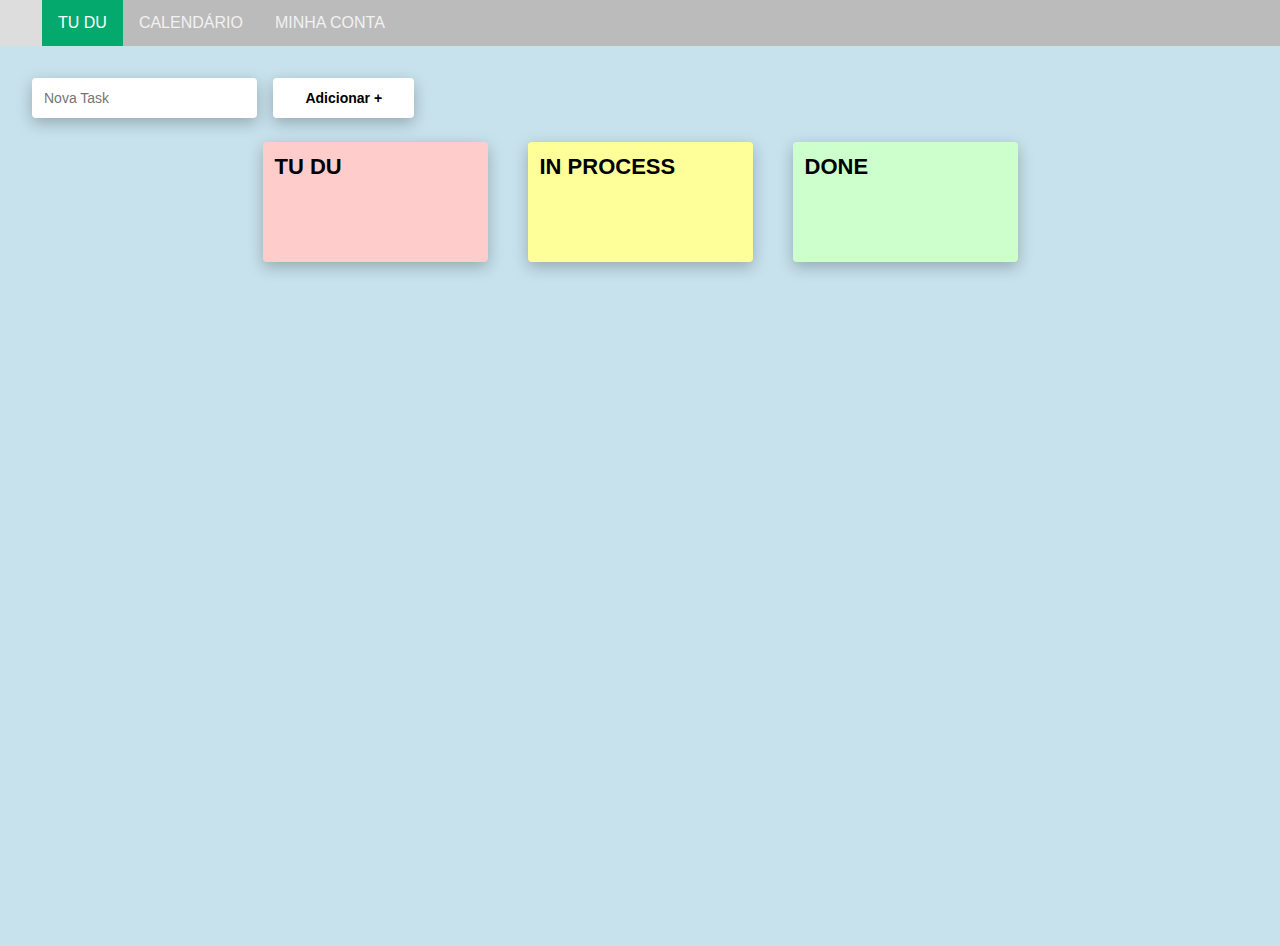
==== index.html @ f67a138a "Add files via upload" ====
<!DOCTYPE html>
<html lang="pt-br">
<head>
  <meta charset="UTF-8" />
  <meta http-equiv="X-UA-Compatible" content="IE=edge" />
  <meta name="viewport" content="width=device-width, initial-scale=1.0" />
  <title>TU DU</title>

  <link rel="stylesheet" href="styles.css" />
  <script src="todo.js" defer></script>
</head>
<body>

<nav class="navbar">
  <a href="#">
    <img src="">
  </a>
  <a class="active" href="#">TU DU</a>
  <a href="#">CALENDÁRIO</a>
  <a href="#" class="my-account-button">MINHA CONTA</a>
</nav>

<div class="board">
  <form id="todo-form">
    <input type="text" placeholder="Nova Task" id="todo-input" />
    <button type="submit">Adicionar +</button>
  </form>

  <div class="lanes">
    <div class="swim-lane" id="todo-lane">
      <h3 class="heading">TU DU</h3>
    </div>

    <div class="swim-lane" id="in-process-lane">
      <h3 class="heading">IN PROCESS</h3>
    </div>

    <div class="swim-lane" id="done-lane">
      <h3 class="heading">DONE</h3>
    </div>
  </div>
</div>

</body>
</html>
---- styles.css ----
* {
  padding: 0;
  margin: 0;
  box-sizing: border-box;
  font-family: sans-serif;

  -ms-overflow-style: none;
  scrollbar-width: none;
}

*::-webkit-scrollbar {
  display: none;
}


.navbar {
  background-color: #bbb;
  overflow: hidden;
}

.navbar a {
  float: left;
  display: block;
  color: #f2f2f2;
  text-align: center;
  padding: 14px 16px;
  text-decoration: none;
}

.navbar a:hover {
  background-color: #ddd;
  color: black;
}

.navbar a.active {
  background-color: #04aa6d;
  color: white;
}

.navbar img {
  width: 40px;
  height: auto;
  margin-right: 10px;
}

.board {
  width: 100%;
  height: 100vh;
  overflow: scroll;
  background-color: #c7e2ed;
  background-position: center;
  background-size: cover;
}

#todo-form {
  padding: 32px 32px 0;
}

#todo-form input {
  padding: 12px;
  margin-right: 12px;
  width: 225px;

  border-radius: 4px;
  border: none;

  box-shadow: 0px 5px 15px rgba(0, 0, 0, 0.25);
  background: white;

  font-size: 14px;
  outline: none;
}

#todo-form button {
  padding: 12px 32px;

  border-radius: 4px;
  border: none;

  box-shadow: 0px 5px 15px rgba(0, 0, 0, 0.25);
  background: #ffffff;
  color: black;

  font-weight: bold;
  font-size: 14px;
  cursor: pointer;
}

.lanes {
  display: flex;
  align-items: flex-start;
  justify-content: center;
  gap: 40px;

  padding: 24px 32px;

  overflow: scroll;
  height: 100%;
}

.heading {
  font-size: 22px;
  font-weight: bold;
  margin-bottom: 8px;
}

.swim-lane:nth-child(1) {
  background-color: #ffcccc;
}

.swim-lane:nth-child(2) {
  background-color: #ffff99;
}

.swim-lane:nth-child(3) {
  background-color: #ccffcc;
}

.swim-lane {
  display: flex;
  flex-direction: column;
  gap: 12px;

  box-shadow: 0px 5px 15px rgba(0, 0, 0, 0.25);

  padding: 12px;
  border-radius: 4px;
  width: 225px;
  min-height: 120px;

  flex-shrink: 0;
}

.task {
  background: white;
  color: black;
  box-shadow: 0px 5px 15px rgba(0, 0, 0, 0.15);

  padding: 12px;
  border-radius: 4px;

  font-size: 16px;
  cursor: move;
}

.is-dragging {
  scale: 1.05;
  box-shadow: 0px 5px 15px rgba(0, 0, 0, 0.25);
  background: rgb(50, 50, 50);
  color: white;
}
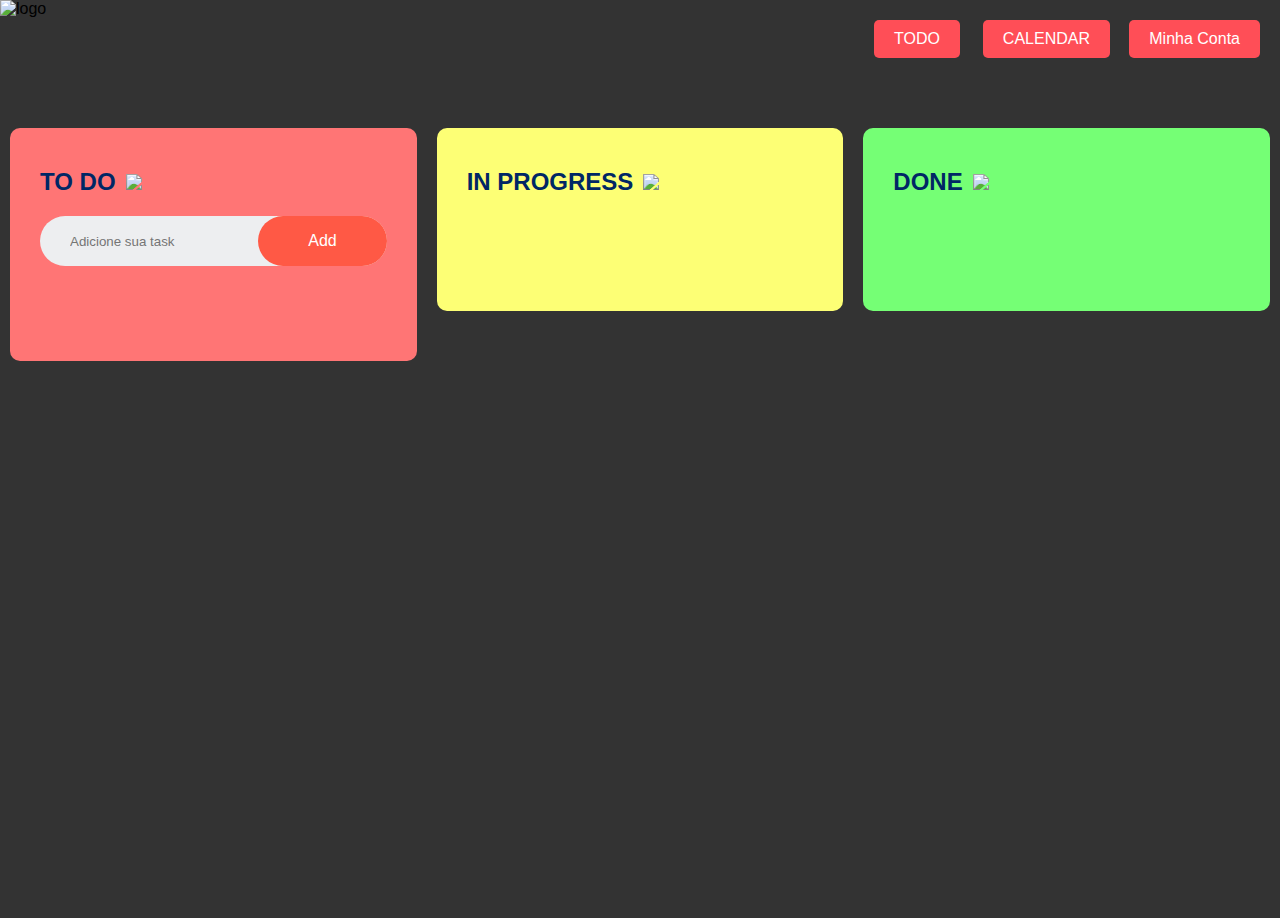
==== commit 6354ac6e: "Add files via upload" ====
--- a/index.html
+++ b/index.html
@@ -1,45 +1,60 @@
 <!DOCTYPE html>
-<html lang="pt-br">
+<html lang="en">
 <head>
-  <meta charset="UTF-8" />
-  <meta http-equiv="X-UA-Compatible" content="IE=edge" />
-  <meta name="viewport" content="width=device-width, initial-scale=1.0" />
-  <title>TU DU</title>
-
-  <link rel="stylesheet" href="styles.css" />
-  <script src="todo.js" defer></script>
+    <meta charset="UTF-8">
+    <meta name="viewport" content="width=device-width, initial-scale=1.0">
+    <link rel="stylesheet" href="style.css">
+    <title>TUDU</title>
 </head>
 <body>
+<header>
+    <img src="imagens/logo-preta.svg" alt="logo">
+    <button id="showTodo" class="tabButton" onclick="goToHomePage()">TODO</button>
+    <button id="showCalendar" class="tabButton" onclick="goToCalendarPage()">CALENDAR</button>
+    <button id="myAccountButton" onclick="goToAccountPage()">Minha Conta</button>
+</header>
 
-<nav class="navbar">
-  <a href="#">
-    <img src="">
-  </a>
-  <a class="active" href="#">TU DU</a>
-  <a href="#">CALENDÁRIO</a>
-  <a href="#" class="my-account-button">MINHA CONTA</a>
-</nav>
-
-<div class="board">
-  <form id="todo-form">
-    <input type="text" placeholder="Nova Task" id="todo-input" />
-    <button type="submit">Adicionar +</button>
-  </form>
-
-  <div class="lanes">
-    <div class="swim-lane" id="todo-lane">
-      <h3 class="heading">TU DU</h3>
+<div class="container-wrapper">
+    <div class="container">
+        <div class="tudu tudu-red" id="todoTab">
+            <h2>TO DO <img src="imagens/icon.png"></h2>
+            <div class="row">
+                <input type="text" id="input-box" placeholder="Adicione sua task">
+                <button onclick="addTask()">Add</button>
+            </div>
+            <ul id="list-container" draggable="true">
+                <!--li class="checked">Task 1</li>
+                <li>Task 2</li>
+                <li>Task 3</li> -->
+            </ul>
+        </div>
     </div>
-
-    <div class="swim-lane" id="in-process-lane">
-      <h3 class="heading">IN PROCESS</h3>
+    <div class="container">
+        <div class="tudu tudu-yellow" id="inProgressTab">
+            <h2>IN PROGRESS <img src="imagens/icon.png"></h2>
+            <div class="row">
+                <ul id="inProgressList" ondrop="handleDrop(event)" ondragover="allowDrop(event)"></ul>
+            </div>
+        </div>
     </div>
-
-    <div class="swim-lane" id="done-lane">
-      <h3 class="heading">DONE</h3>
+    <div class="container">
+        <div class="tudu tudu-green" id="doneTab">
+            <h2>DONE <img src="imagens/icon.png"></h2>
+            <div class="row">
+                <ul id="doneList" ondrop="handleDrop(event)" ondragover="allowDrop(event)">
+                    <!--li class="checked">Task 1</li>
+                    <li>Task 2</li>
+                    <li>Task 3</li> -->
+                </ul>
+            </div>
+        </div>
     </div>
-  </div>
 </div>
 
+<div class="calendar" id='calendarTab'>
+
+</div>
+
+<script src="script.js"></script>
 </body>
 </html>--- a/style.css
+++ b/style.css
@@ -0,0 +1,232 @@
+* {
+    margin: 0;
+    padding: 0;
+    box-sizing: border-box;
+    font-family: Arial, Helvetica, sans-serif;
+}
+
+body {
+    background: #333333;
+}
+
+.container-wrapper {
+    display: flex;
+    justify-content: space-around;
+}
+
+.container {
+    flex: 1;
+    margin: 0px;
+    min-height: 100vh;
+    background: #333333;
+    padding: 10px;
+    max-width: calc(50% - 20px);
+    box-sizing: border-box;
+}
+
+.tudu {
+    width: 100%;
+    max-width: 540px;
+    background: #ff7575;
+    margin: 100px auto 20px;
+    padding: 40px 30px 70px;
+    border-radius: 10px;
+}
+
+.tudu-red {
+    background: #ff7575;
+}
+
+.tudu-yellow {
+    background: #fdff75;
+}
+
+.tudu-green {
+    background: #75ff75;
+}
+
+.tudu h2 {
+    color: #002765;
+    display: flex;
+    align-items: center;
+    margin-bottom: 20px;
+}
+
+.tudu h2 img {
+    width: 30px;
+    margin-left: 10px;
+}
+
+.row {
+    display: flex;
+    align-items: center;
+    justify-content: space-between;
+    background: #edeef0;
+    border-radius: 30px;
+    padding-left: 20px;
+    margin-bottom: 25px;
+}
+
+input {
+    flex: 1;
+    border: none;
+    outline: none;
+    background: transparent;
+    padding: 10px;
+}
+
+button {
+    border: none;
+    outline: none;
+    padding: 16px 50px;
+    background: #ff5945;
+    color: #fff;
+    font-size: 16px;
+    cursor: pointer;
+    border-radius: 40px;
+}
+
+.tabButton {
+    padding: 10px 20px;
+    background-color: #ff4e57;
+    color: white;
+    border: none;
+    cursor: pointer;
+    border-radius: 5px;
+    margin-left: 10px;
+}
+
+.tabButton:hover {
+    background-color: #ee8181;
+}
+
+.tabContent {
+    padding: 20px;
+    border: 1px solid #ccc;
+    border-radius: 5px;
+    margin-top: 10px;
+}
+
+li {
+    background-color: white;
+    border-radius: 15px;
+    padding: 12px;
+    margin-bottom: 8px;
+    box-shadow: 0 2px 4px rgba(0, 0, 0, 0);
+}
+
+ul li {
+    list-style: none;
+    font-size: 17px;
+    padding: 12px 8px 12px 50px;
+    user-select: none;
+    position: relative;
+    display: flex;
+    align-items: center;
+}
+
+ul li::before {
+    content: '';
+    position: absolute;
+    height: 28px;
+    width: 28px;
+    border-radius: 50%;
+    background-image: url(imagens/unchecked.png);
+    background-size: cover;
+    background-position: center;
+    top: 12px;
+    left: 8px;
+}
+
+ul li.checked {
+    color: #555;
+    text-decoration: line-through;
+}
+
+ul li.checked::before {
+    background-image: url(imagens/checked.png);
+}
+
+ul li span {
+    position: absolute;
+    right: 5px;
+    top: 5px;
+    width: 40px;
+    height: 40px;
+    font-size: 22px;
+    color: #555;
+    line-height: 40px;
+    text-align: center;
+    border-radius: 50%;
+    margin-left: auto;
+}
+
+ul li span:hover {
+    background: #edeef0;
+}
+
+.edit-button {
+    background-color: #007bff;
+    color: #fff;
+    border: none;
+    padding: 8px 16px;
+    font-size: 14px;
+    cursor: pointer;
+    border-radius: 4px;
+    transition: background-color 0.3s;
+    margin-left: 10px;
+}
+
+.edit-button:hover {
+    background-color: #0056b3;
+}
+
+#myAccountButton {
+    position: absolute;
+    top: 0;
+    right: 0;
+    margin: 20px;
+    padding: 10px 20px;
+    background-color: #ff4e57;
+    color: white;
+    border: none;
+    border-radius: 5px;
+    cursor: pointer;
+    z-index: 9999;
+}
+
+#myAccountButton:hover {
+    background-color: #ee8181;
+}
+
+#showTodo {
+    position: absolute;
+    top: 0;
+    right: 300px;
+    margin: 20px;
+    padding: 10px 20px;
+    background-color: #ff4e57;
+    color: white;
+    border: none;
+    border-radius: 5px;
+    cursor: pointer;
+    z-index: 9999;
+}
+
+#showCalendar {
+    position: absolute;
+    top: 0;
+    right: 150px;
+    margin: 20px;
+    padding: 10px 20px;
+    background-color: #ff4e57;
+    color: white;
+    border: none;
+    border-radius: 5px;
+    cursor: pointer;
+    z-index: 9999;
+}
+
+li.task {
+    cursor: move;
+}